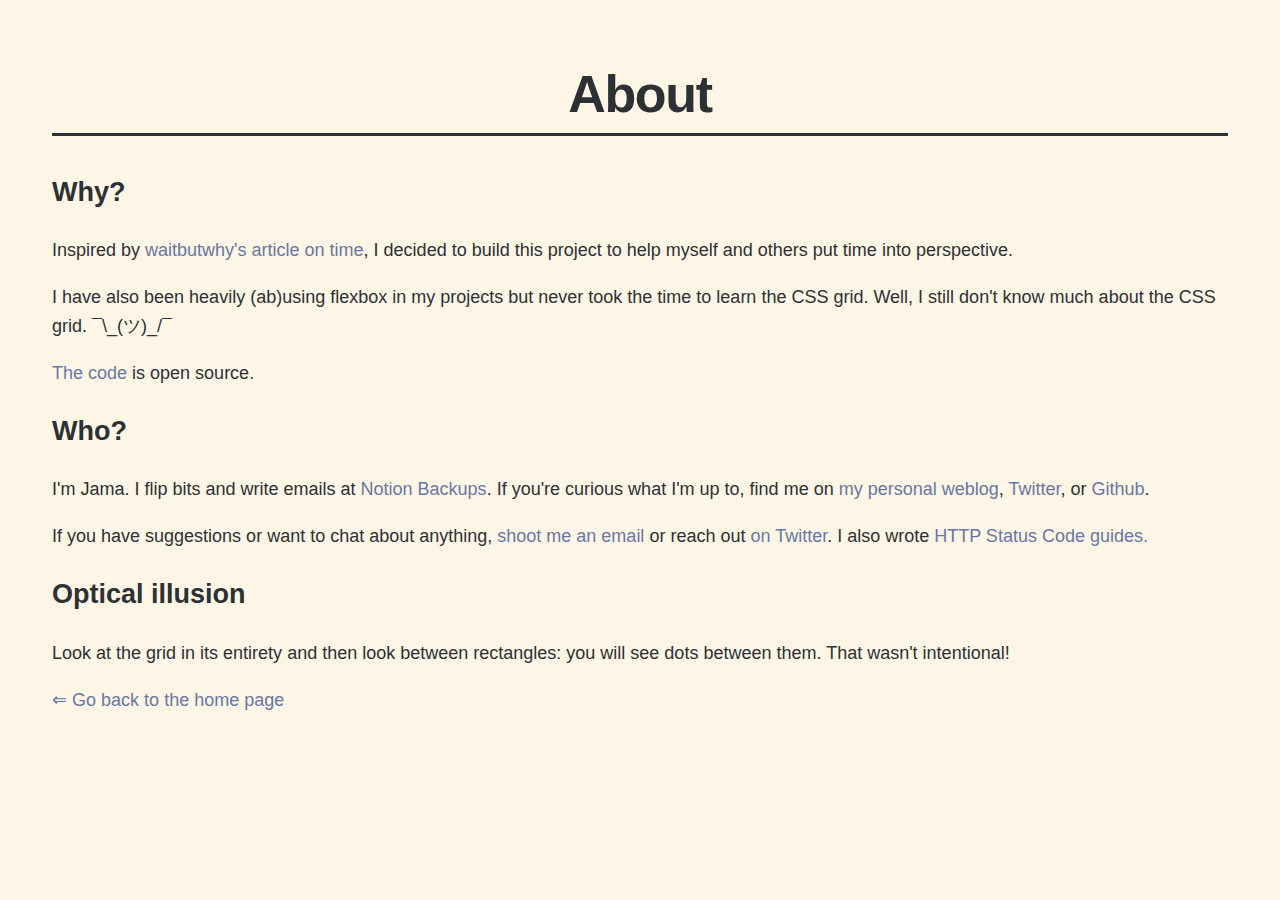
==== about.html @ a231d202 "Mention httpguides.com" ====
<!DOCTYPE html>
<html lang="en">
<head>
  <meta charset="utf-8">
  <meta name="viewport" content="width=device-width,initial-scale=1">
  <title>About Rectangles</title>
  <link rel="stylesheet" href="assets/base.css">
  <link rel="canonical" href="https://rectangles.app/about">
  <link rel="apple-touch-icon" sizes="180x180" href="assets/apple-touch-icon.png">
  <link rel="icon" type="image/png" sizes="32x32" href="assets/favicon.png">
  <meta name="apple-mobile-web-app-capable" content="yes">
  <meta name="description" content="Visualize your day as 144 rectangles, where each rectangle represents 10 minutes.">
  <meta name="twitter:card" content="summary">
  <meta name="twitter:image" content="https://rectangles.app/assets/apple-touch-icon.png">
  <meta name="twitter:description" content="Visualize your day as 144 rectangles, where each rectangle represents 10 minutes.">
  <meta name="twitter:creator" content="@jmstfv">
  <meta name="twitter:title" content="Rectangles">
</head>
<body>
  <main class="p-2">
    <h1 class="text-center border-b-3">About</h1>
    <article>
      <h2>Why?</h2>
      <p>Inspired by <a href="https://waitbutwhy.com/2016/10/100-blocks-day.html" target="_blank" rel="noopener">waitbutwhy's article on time</a>, I decided to build this project to help myself and others put time into perspective.</p>
      <p>I have also been heavily (ab)using flexbox in my projects but never took the time to learn the CSS grid. Well, I still don't know much about the CSS grid. ¯\_(ツ)_/¯</p>
      <p><a href="https://github.com/jmstfv/rectangles" target="_blank" rel="noopener">The code</a> is open source.</p>
    </article>
    <article>
      <h2>Who?</h2>
      <p>I'm Jama. I flip bits and write emails at <a href="https://notionbackups.com" target="_blank" rel="noopener">Notion Backups</a>. If you're curious what I'm up to, find me on <a href="https://jmstfv.com" target="_blank" rel="noopener">my personal weblog</a>, <a href="https://twitter.com/jmstfv" target="_blank" rel="noopener">Twitter</a>, or <a href="https://github.com/jmstfv" target="_blank" rel="noopener">Github</a>.</p>
      <p>If you have suggestions or want to chat about anything, <a href="mailto:rectangles@jmstfv.com">shoot me an email</a> or reach out <a href="https://twitter.com/jmstfv" target="_blank" rel="noopener">on Twitter</a>. I also wrote <a href="https://httpguides.com" target="_blank" rel="noopener">HTTP Status Code guides.</a></p>
    </article>
    <article>
      <h2>Optical illusion</h2>
      <p>Look at the grid in its entirety and then look between rectangles: you will see dots between them. That wasn't intentional!</p>
    </article>
    <a href="index.html">⇐ Go back to the home page</a>
  </main>
</body>
</html>
---- assets/base.css ----
:root {
  --blue: #a9d2ef;
  --green: #cbdfbd;
  --black: #2d3134;
  --gray: #a9aab1;
  --beige: #fdf5e6;
  --start: 0s;
  --fill: var(--green);
}

*,
*::before,
*::after {
  box-sizing: inherit;
}

::selection {
  background-color: #cbc1a8;
}

html {
  box-sizing: border-box;
  font-size: 62.5%; /* scaling down so that 1rem equals to 10px */
}

body {
  background-color: var(--beige);
  color: var(--black);
  font-family: -apple-system, BlinkMacSystemFont, 'Segoe UI', Roboto, 'Helvetica Neue', Arial, system-ui, sans-serif, 'Apple Color Emoji', 'Segoe UI Emoji';
  font-size: 1.8rem;
  font-weight: 400;
  line-height: 1.6;
  margin: 0 auto;
  max-width: 135rem;
  width: 95%;
}

a {
  color: #6878a3;
  text-decoration: none;
}

h1 {
  font-size: 5.2rem;
  line-height: 1.5;
  font-weight: 800;
  letter-spacing: -.025em;
}

ol,
ul {
  list-style-position: inside;
  margin: 0;
  padding: 0;
}

ul {
  list-style-type: square;
}

.grid-container {
  display: grid;
  grid-template-columns: repeat(auto-fit, minmax(5rem, 1fr));
  grid-template-rows: repeat(auto-fit, minmax(5rem, 1fr));
  grid-column-gap: 4px;
  grid-row-gap: 4px;
  width: 100%;
  max-width: 690px;
  margin: 1rem;
}

.grid-item {
  border: .25rem solid var(--gray);
  border-radius: 0.4rem;
  margin: .15rem;
  height: 4.5rem;
  width: 4.6rem;
  transition: all .5s ease-in;
  position: relative;
  overflow: hidden;
}

.grid-item span {
  background-color: var(--fill);
  transition: background-color .5s ease-in;
  position: absolute;
  inset: 0px;

  animation-duration: 86400s;
  animation-iteration-count: infinite;
  animation-timing-function: linear;
  animation-delay: var(--start);
}

/* homegrown functional CSS framework */

.flex { display: flex !important; }
.flex-wrap { flex-wrap: wrap-reverse; }

div.flex-wrap { flex-wrap: nowrap; }

.items-center { align-items: center !important; }
.justify-around { justify-content: space-around !important; }

.bg-time-passed { background-color: var(--green); }

.bg-time-selected {
  --fill: var(--blue);
  background-color: var(--blue);
}

.text-center { text-align: center; }

.cursor-crosshair { cursor: crosshair; }

.mb-0 { margin: 0 !important; }
.m-1 { margin: 1rem !important; }
.mt-1 { margin-top: 1rem !important; }

.p-1 { padding: 1rem; }
.p-2 { padding: 2rem; }

.border-b-3 { border-bottom: 0.3rem solid !important; }
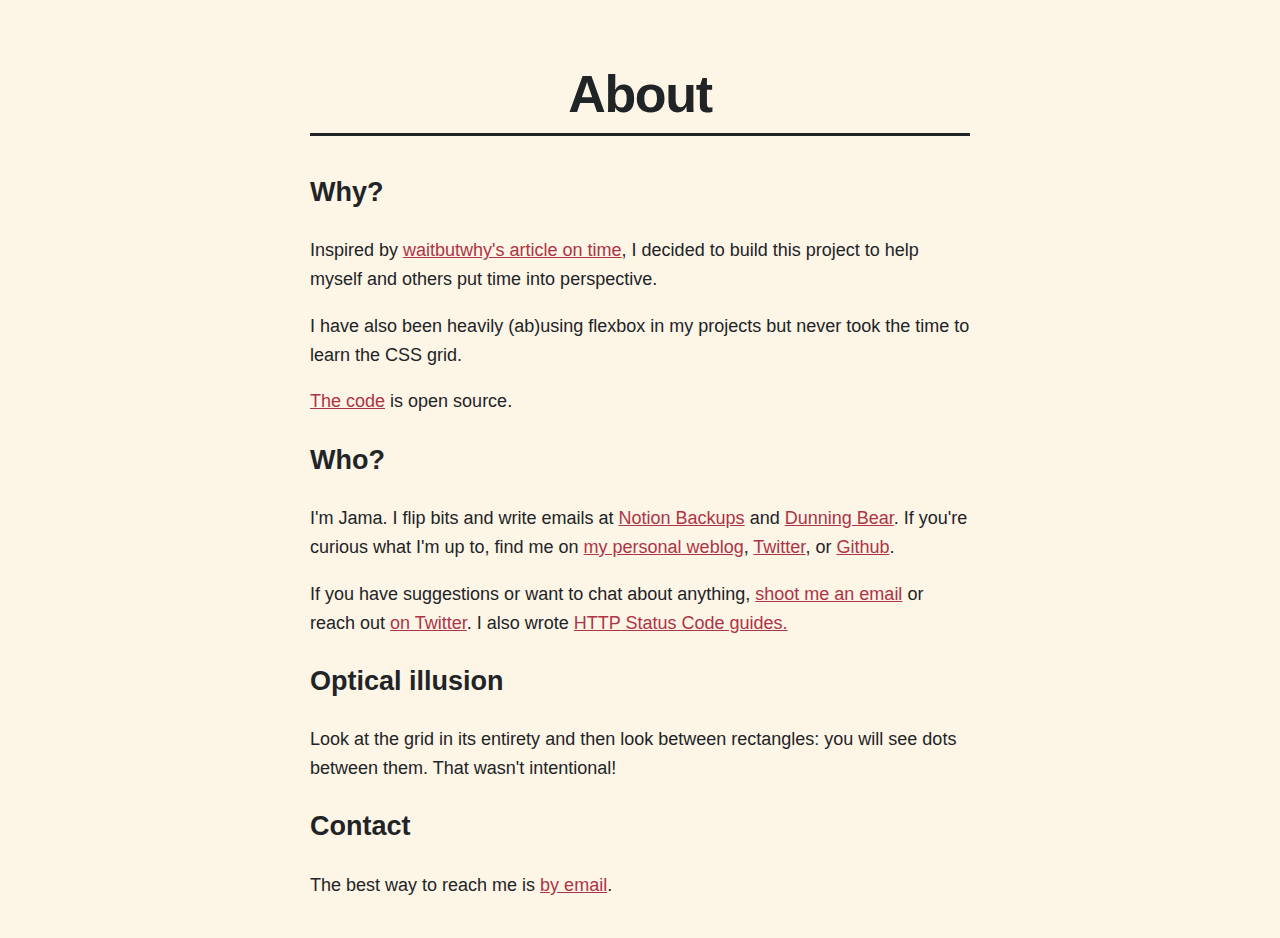
==== commit 0cc158ac: "dunning bear" ====
--- a/about.html
+++ b/about.html
@@ -16,25 +16,23 @@
   <meta name="twitter:creator" content="@jmstfv">
   <meta name="twitter:title" content="Rectangles">
 </head>
-<body>
+<body style="max-width: 70rem">
   <main class="p-2">
     <h1 class="text-center border-b-3">About</h1>
-    <article>
       <h2>Why?</h2>
       <p>Inspired by <a href="https://waitbutwhy.com/2016/10/100-blocks-day.html" target="_blank" rel="noopener">waitbutwhy's article on time</a>, I decided to build this project to help myself and others put time into perspective.</p>
-      <p>I have also been heavily (ab)using flexbox in my projects but never took the time to learn the CSS grid. Well, I still don't know much about the CSS grid. ¯\_(ツ)_/¯</p>
+      <p>I have also been heavily (ab)using flexbox in my projects but never took the time to learn the CSS grid.</p>
       <p><a href="https://github.com/jmstfv/rectangles" target="_blank" rel="noopener">The code</a> is open source.</p>
-    </article>
-    <article>
+
       <h2>Who?</h2>
-      <p>I'm Jama. I flip bits and write emails at <a href="https://notionbackups.com" target="_blank" rel="noopener">Notion Backups</a>. If you're curious what I'm up to, find me on <a href="https://jmstfv.com" target="_blank" rel="noopener">my personal weblog</a>, <a href="https://twitter.com/jmstfv" target="_blank" rel="noopener">Twitter</a>, or <a href="https://github.com/jmstfv" target="_blank" rel="noopener">Github</a>.</p>
+      <p>I'm Jama. I flip bits and write emails at <a href="https://notionbackups.com" target="_blank" rel="noopener">Notion Backups</a> and <a href="https://dunningbear.com" target="_blank" rel="noopener">Dunning Bear</a>. If you're curious what I'm up to, find me on <a href="https://jmstfv.com" target="_blank" rel="noopener">my personal weblog</a>, <a href="https://twitter.com/jmstfv" target="_blank" rel="noopener">Twitter</a>, or <a href="https://github.com/jmstfv" target="_blank" rel="noopener">Github</a>.</p>
       <p>If you have suggestions or want to chat about anything, <a href="mailto:rectangles@jmstfv.com">shoot me an email</a> or reach out <a href="https://twitter.com/jmstfv" target="_blank" rel="noopener">on Twitter</a>. I also wrote <a href="https://httpguides.com" target="_blank" rel="noopener">HTTP Status Code guides.</a></p>
-    </article>
-    <article>
+
       <h2>Optical illusion</h2>
       <p>Look at the grid in its entirety and then look between rectangles: you will see dots between them. That wasn't intentional!</p>
-    </article>
-    <a href="index.html">⇐ Go back to the home page</a>
+
+      <h2>Contact</h2>
+      <p>The best way to reach me is <a href="mailto:hello@rectangles.app" title="I care">by email</a>.
   </main>
 </body>
 </html>
--- a/assets/base.css
+++ b/assets/base.css
@@ -1,11 +1,8 @@
 :root {
-  --blue: #a9d2ef;
   --green: #cbdfbd;
-  --black: #2d3134;
+  --black: #212426;
   --gray: #a9aab1;
   --beige: #fdf5e6;
-  --start: 0s;
-  --fill: var(--green);
 }
 
 *,
@@ -36,8 +33,13 @@
 }
 
 a {
-  color: #6878a3;
-  text-decoration: none;
+  color: #ad3446;
+}
+
+a:active,
+a:focus,
+a:hover {
+  color: #7e2633;
 }
 
 h1 {
@@ -76,23 +78,11 @@
   height: 4.5rem;
   width: 4.6rem;
   transition: all .5s ease-in;
-  position: relative;
-  overflow: hidden;
-}
-
-.grid-item span {
-  background-color: var(--fill);
-  transition: background-color .5s ease-in;
-  position: absolute;
-  inset: 0px;
-
-  animation-duration: 86400s;
-  animation-iteration-count: infinite;
-  animation-timing-function: linear;
-  animation-delay: var(--start);
 }
 
 /* homegrown functional CSS framework */
+
+.w-full { width: 100%; }
 
 .flex { display: flex !important; }
 .flex-wrap { flex-wrap: wrap-reverse; }
@@ -102,16 +92,19 @@
 .items-center { align-items: center !important; }
 .justify-around { justify-content: space-around !important; }
 
-.bg-time-passed { background-color: var(--green); }
-
-.bg-time-selected {
-  --fill: var(--blue);
-  background-color: var(--blue);
-}
+.bg-time-passed { background-color: var(--green) !important; }
 
 .text-center { text-align: center; }
 
-.cursor-crosshair { cursor: crosshair; }
+.hidden { display: none; }
+
+.rounded { border-radius: 0.25rem; }
+
+.bg-transparent { background-color: transparent; }
+
+.font-medium { font-weight: 500; }
+
+.text-black { color: var(--black); }
 
 .mb-0 { margin: 0 !important; }
 .m-1 { margin: 1rem !important; }
@@ -120,4 +113,5 @@
 .p-1 { padding: 1rem; }
 .p-2 { padding: 2rem; }
 
-.border-b-3 { border-bottom: 0.3rem solid !important; }+.border-b-3 { border-bottom: 0.3rem solid !important; }
+.border-2 { border: 2px solid var(--black); }
